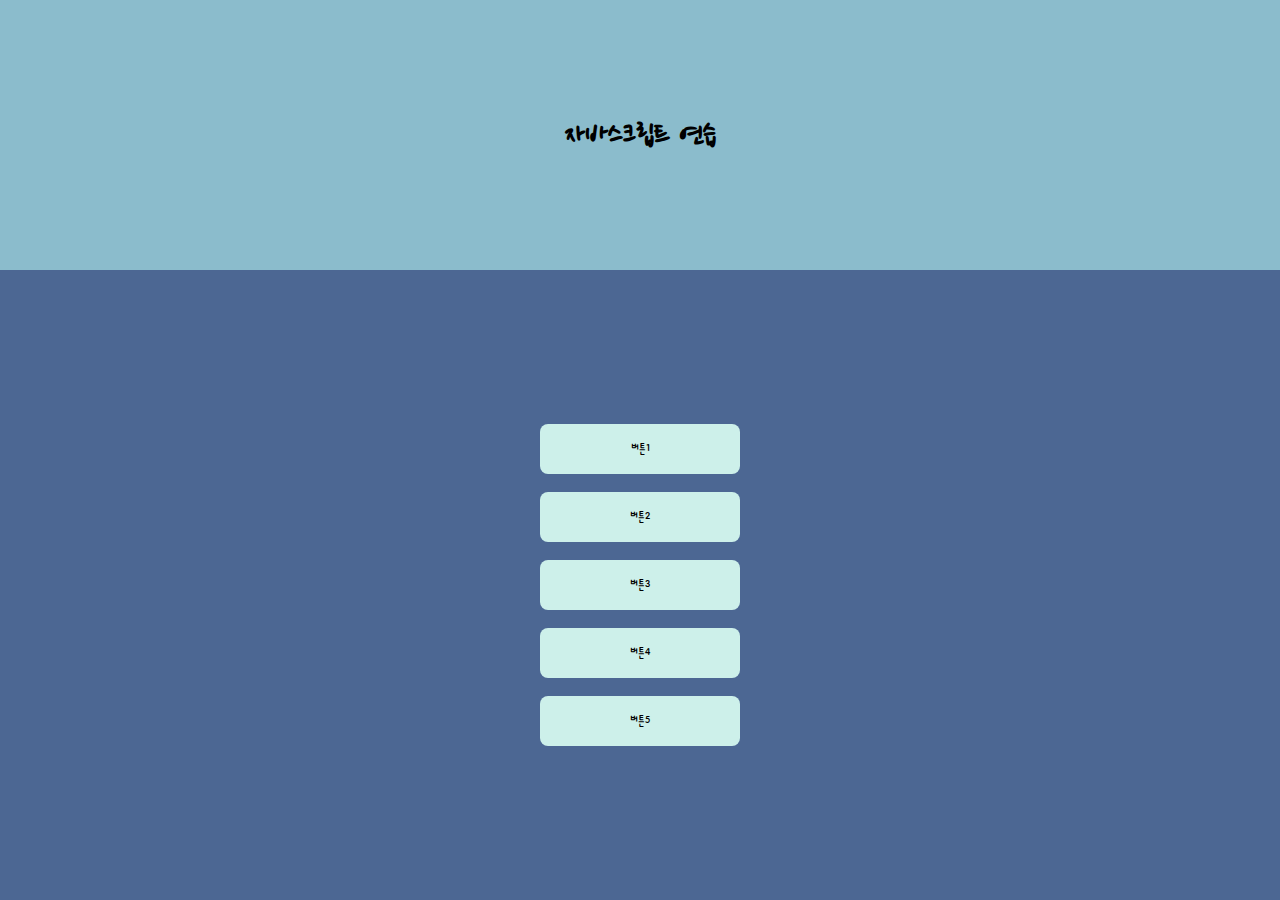
==== 01/index.html @ 58f39bbf "0926" ====
<!DOCTYPE html>
<head>
  <meta charset="UTF-8">
  <meta name="viewport" content="width=device-width, initial-scale=1.0", user-scalable="no">
  <!--웹 폰트 적용-->
  <link rel="preconnect" href="https://fonts.googleapis.com">
  <link rel="preconnect" href="https://fonts.gstatic.com" crossorigin>
  <link href="https://fonts.googleapis.com/css2?family=Dongle:wght@300&family=Nanum+Pen+Script&display=swap" rel="stylesheet">
  <!--css 적용-->
  <link rel="stylesheet" href="./styles/index.css">
  <title>JS PWA</title>
</head>
<body>
  <div id="root">
  <header>
    <h1>자바스크립트 연습</h1>
  </header>
  <main id="content">
    <section id="bt">
     <button class="bt1">버튼1</button>
     <button class="bt1">버튼2</button>
     <button class="bt1">버튼3</button>
     <button class="bt2">버튼4</button>
     <button class="bt2">버튼5</button>
    </section>
  </main>
</div>
</body>
</html>
---- 01/styles/index.css ----
/* 레이아웃 */
* { margin: 0px;
  padding: 0px;
} /*전체는 처음에 asterisk 찍고 중괄호*/

header {
  background-color: #8BBCCC;
  height: 30vh;
  display: flex; /* 일단 이거부터 */
  justify-content: center; /* 좌우 */
  align-items: center; /* 상하 */

}
header > h1 {
  font-family: 'Nanum Pen Script', cursive;
}

main {
  background-color: #4C6793;
  height: 70vh;
  color: #cde5ff;
  display: flex;
  justify-content: center;
  align-items: center;
  top: 0;
  position: sticky; /* 스크롤에 관계없이 잡히는 태그 */
}

main > section {
  display: flex;
  flex-direction: column; /* 섹션 내 내용물을 중간으로 하고 내림 */
  justify-content: center;
  align-items: center;
}

button {
  display: inline-block;
  margin: 1vh; /*높이를 기준으로 1%*/
  width: 50vw; /*일단 인라인블록 디스플레이를 해야 쓸 수 있다.*/
  max-width: 200px;
  height: 20vw;
  max-height: 50px;
  border: none;
  border-radius: 8px;
  background-color: #CDF0EA;
  color: black;
  font-size: 1rem;
  font-family: 'Dongle', sans-serif;
}

button:hover, button:active {
 background-color: #ADDDD0; /*앞은 pc용, 뒤는 모바일용. 마우스를 갖다댔을때의 설정*/
}
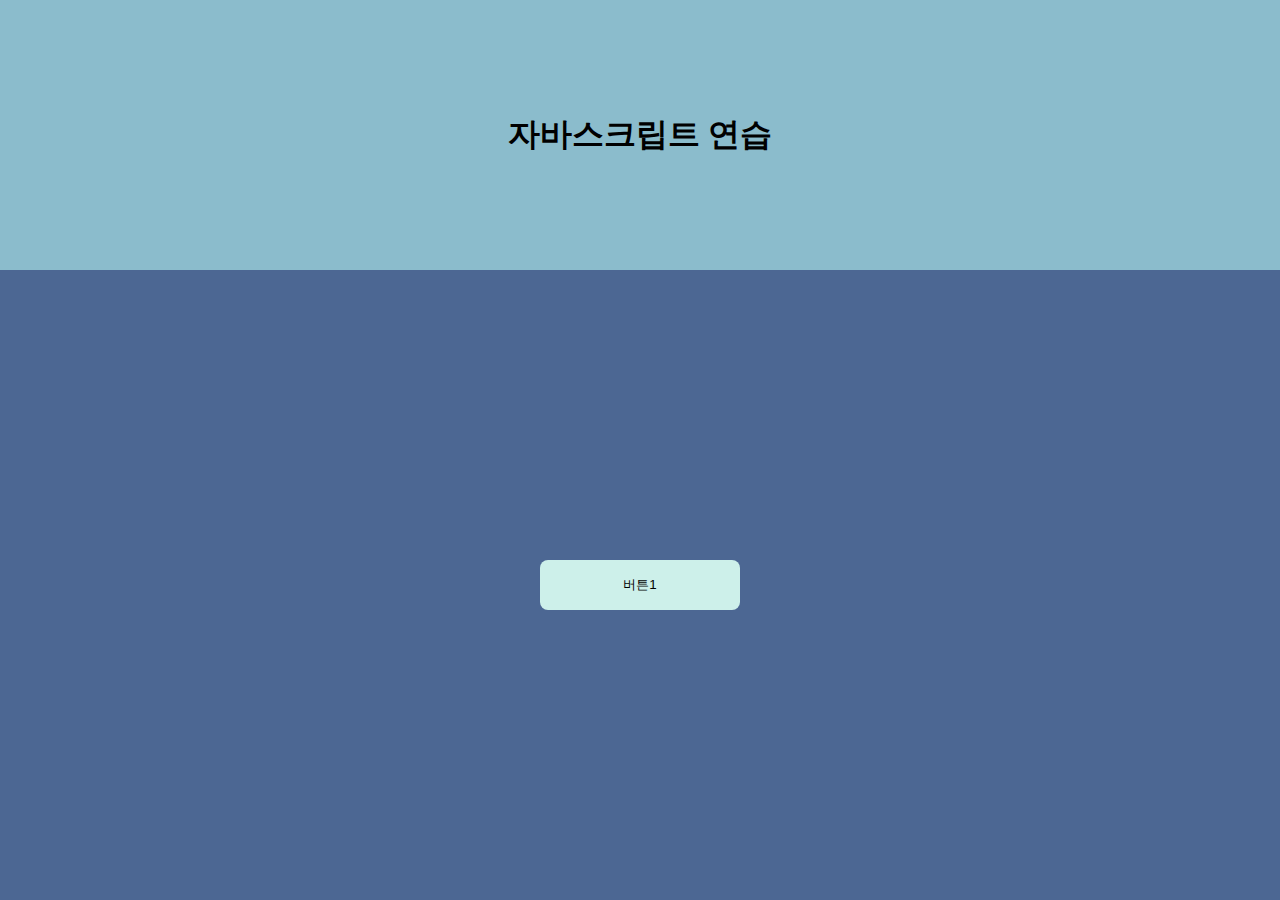
==== commit d5118770: "0926" ====
--- a/01/index.html
+++ b/01/index.html
@@ -2,11 +2,7 @@
 <head>
   <meta charset="UTF-8">
   <meta name="viewport" content="width=device-width, initial-scale=1.0", user-scalable="no">
-  <!--웹 폰트 적용-->
-  <link rel="preconnect" href="https://fonts.googleapis.com">
-  <link rel="preconnect" href="https://fonts.gstatic.com" crossorigin>
-  <link href="https://fonts.googleapis.com/css2?family=Dongle:wght@300&family=Nanum+Pen+Script&display=swap" rel="stylesheet">
-  <!--css 적용-->
+ <!--css 적용-->
   <link rel="stylesheet" href="./styles/index.css">
   <title>JS PWA</title>
 </head>
@@ -18,10 +14,6 @@
   <main id="content">
     <section id="bt">
      <button class="bt1">버튼1</button>
-     <button class="bt1">버튼2</button>
-     <button class="bt1">버튼3</button>
-     <button class="bt2">버튼4</button>
-     <button class="bt2">버튼5</button>
     </section>
   </main>
 </div>
--- a/01/styles/index.css
+++ b/01/styles/index.css
@@ -10,9 +10,6 @@
   justify-content: center; /* 좌우 */
   align-items: center; /* 상하 */
 
-}
-header > h1 {
-  font-family: 'Nanum Pen Script', cursive;
 }
 
 main {
@@ -44,8 +41,6 @@
   border-radius: 8px;
   background-color: #CDF0EA;
   color: black;
-  font-size: 1rem;
-  font-family: 'Dongle', sans-serif;
 }
 
 button:hover, button:active {
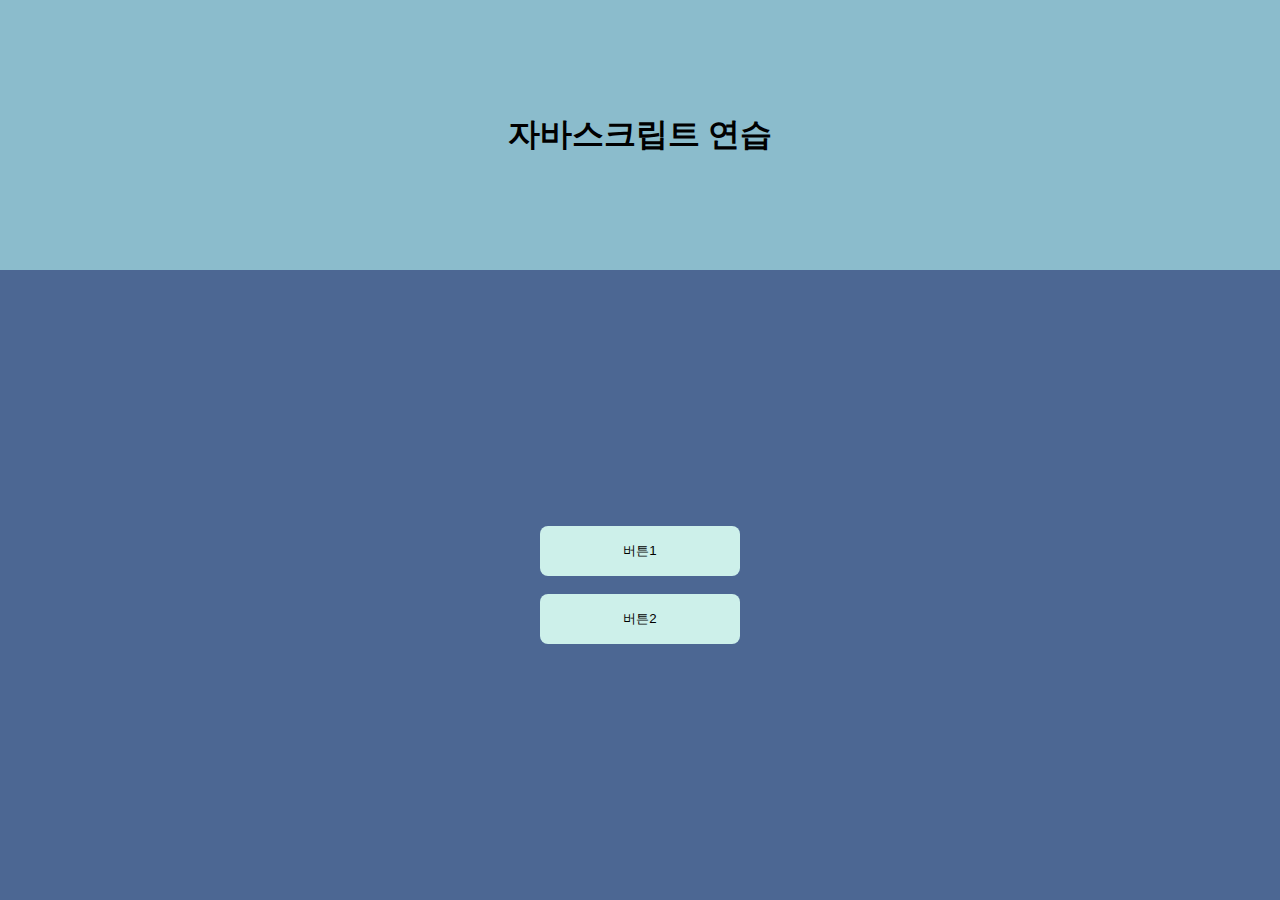
==== commit 7543a7be: "0926" ====
--- a/01/index.html
+++ b/01/index.html
@@ -5,15 +5,25 @@
  <!--css 적용-->
   <link rel="stylesheet" href="./styles/index.css">
   <title>JS PWA</title>
+  <!--내부 자바스크립트-->
+  <!--위치1-->
+  <!-- 외부 자바스크립트 -->
+  <script src="./scripts/index.js"></script>
 </head>
 <body>
   <div id="root">
   <header>
     <h1>자바스크립트 연습</h1>
+  <!-- 여기도 가능함 -->
+  <script>
+    //alert("Hello World!");
+    //console.log("Hello World!");
+  </script>
   </header>
   <main id="content">
     <section id="bt">
-     <button class="bt1">버튼1</button>
+     <button class="bt1" onclick="funPrint(1);">버튼1</button>
+     <button class="bt1" onclick="funPrint(2);">버튼2</button>
     </section>
   </main>
 </div>
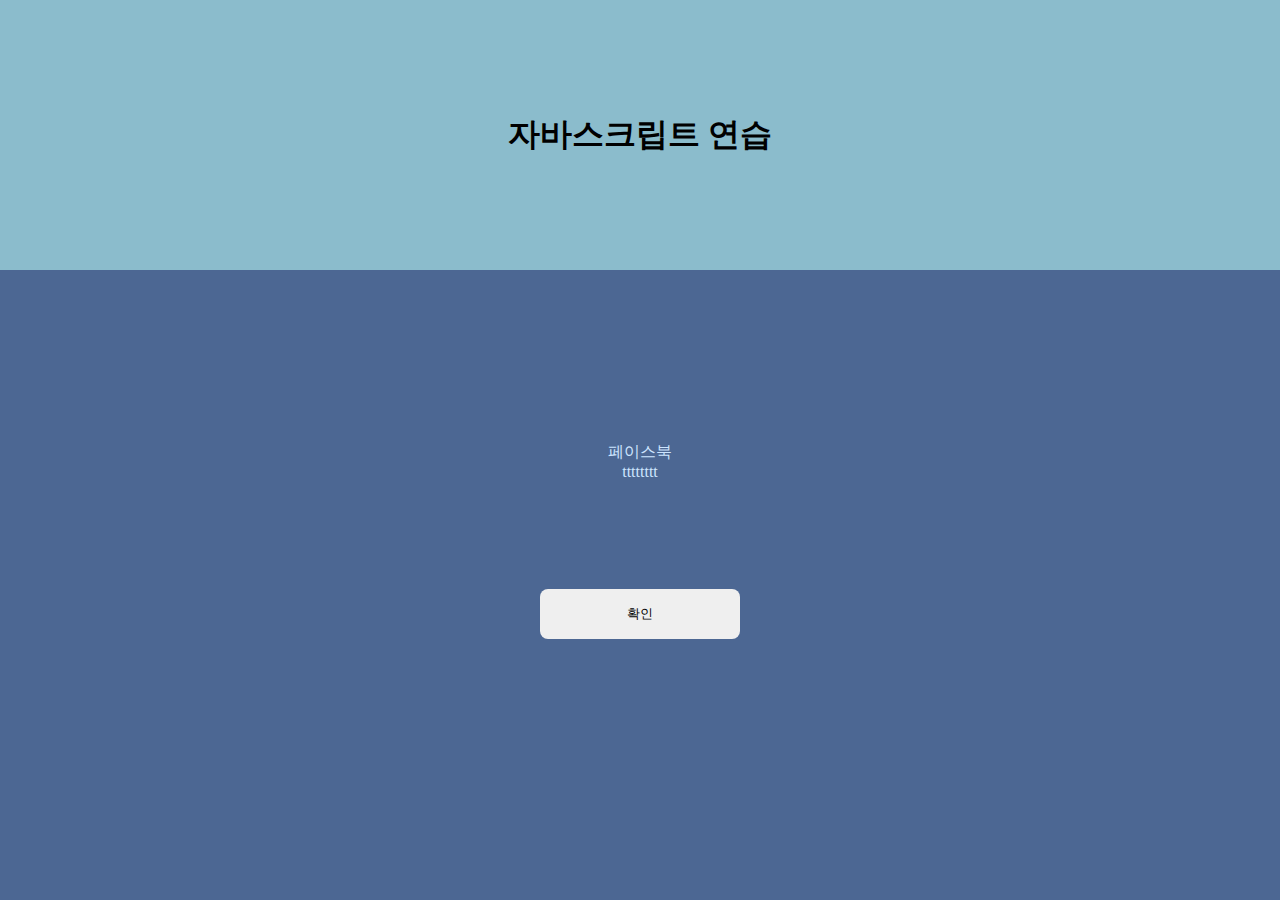
==== commit cd415b9b: "JS. For문을 이용한 주사위 그리기." ====
--- a/01/index.html
+++ b/01/index.html
@@ -8,11 +8,11 @@
   <!--내부 자바스크립트-->
   <!--위치1-->
   <!-- 외부 자바스크립트 -->
-  <script src="./scripts/index.js"></script>
+  <script src="./scripts/dom.js"></script>
 </head>
 <body>
   <div id="root">
-  <header>
+    <header>
     <h1>자바스크립트 연습</h1>
   <!-- 여기도 가능함 -->
   <script>
@@ -20,11 +20,20 @@
     //console.log("Hello World!");
   </script>
   </header>
-  <main id="content">
-    <section id="bt">
-     <button class="bt1" onclick="funPrint(1);">버튼1</button>
-     <button class="bt1" onclick="funPrint(2);">버튼2</button>
-    </section>
+    <main id="content">
+      <section id="msg"> 페이스북
+        <p>tttttttt</p>
+      </section>
+      <!-- <div class="divMsg"></div> -->
+      <!-- <div class="divMsg">div class만 찍어도 만들어지는 버튼</div> -->
+
+      <section id="bt">
+        <button class="bt1" onclick="show3();">확인</button>
+      </section>
+<!--       <section id="formSection"></section>
+        <input type="text" id="text">
+        <input type="text" id="text">
+        <input type="text" id="text"> -->
   </main>
 </div>
 </body>
--- a/01/styles/index.css
+++ b/01/styles/index.css
@@ -19,6 +19,7 @@
   display: flex;
   justify-content: center;
   align-items: center;
+  flex-direction: column;
   top: 0;
   position: sticky; /* 스크롤에 관계없이 잡히는 태그 */
 }
@@ -28,19 +29,26 @@
   flex-direction: column; /* 섹션 내 내용물을 중간으로 하고 내림 */
   justify-content: center;
   align-items: center;
+  margin:1vh;
 }
 
-button {
-  display: inline-block;
-  margin: 1vh; /*높이를 기준으로 1%*/
+/* #msg {
+  display: none;
+} */
+
+button, .divMsg {
+  display: inline-block, flex;
+  margin: 10vh; /*높이를 기준으로 1%*/
   width: 50vw; /*일단 인라인블록 디스플레이를 해야 쓸 수 있다.*/
   max-width: 200px;
   height: 20vw;
   max-height: 50px;
   border: none;
   border-radius: 8px;
-  background-color: #CDF0EA;
+/*   background-color: #CDF0EA; */
   color: black;
+  text-align: center;
+  align-items: center;
 }
 
 button:hover, button:active {
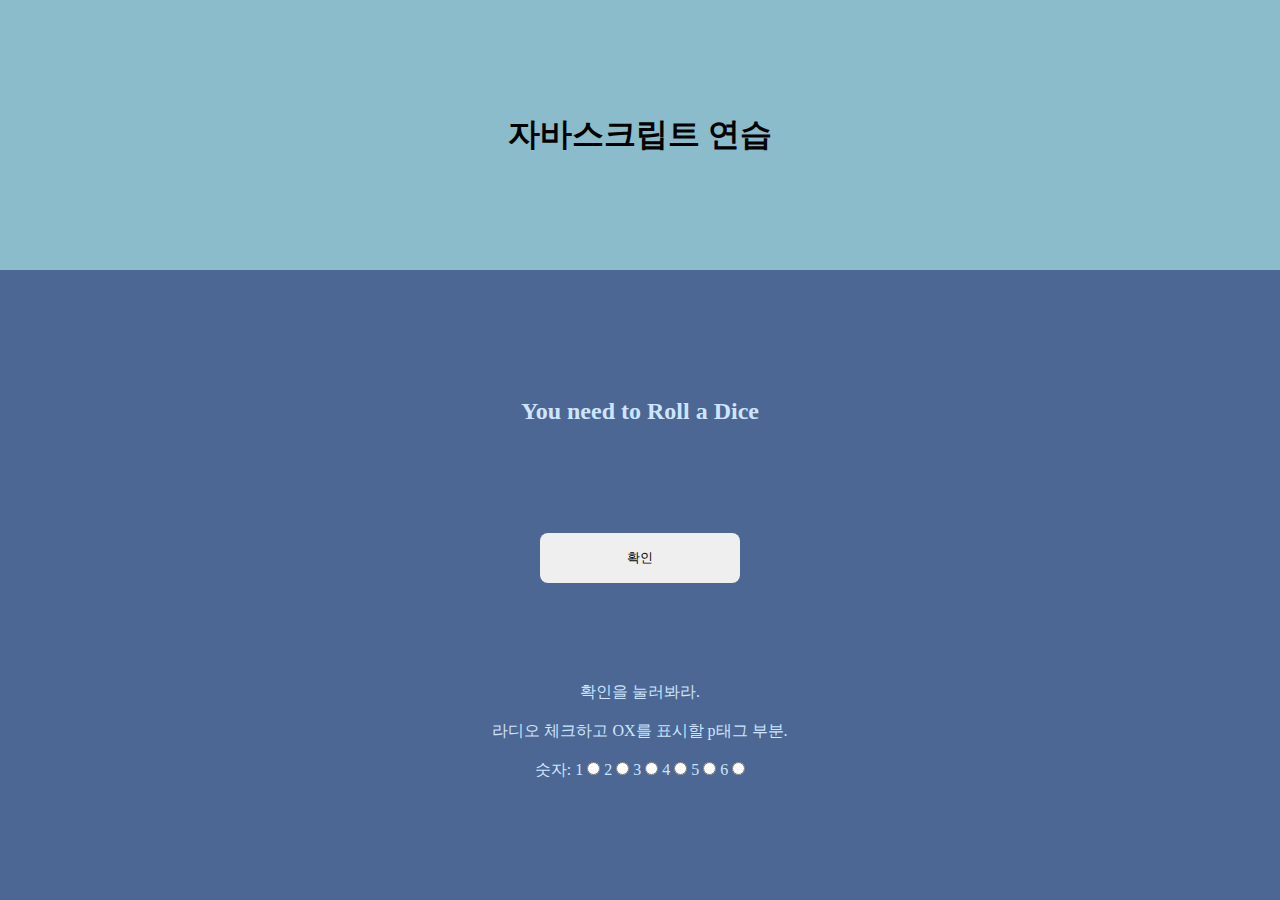
==== commit cd6e2ca1: "form을 만들때는 name과 value를 잘 넣는게 중요하다." ====
--- a/01/index.html
+++ b/01/index.html
@@ -2,39 +2,42 @@
 <head>
   <meta charset="UTF-8">
   <meta name="viewport" content="width=device-width, initial-scale=1.0", user-scalable="no">
- <!--css 적용-->
   <link rel="stylesheet" href="./styles/index.css">
   <title>JS PWA</title>
-  <!--내부 자바스크립트-->
-  <!--위치1-->
-  <!-- 외부 자바스크립트 -->
   <script src="./scripts/dom.js"></script>
 </head>
 <body>
   <div id="root">
     <header>
     <h1>자바스크립트 연습</h1>
-  <!-- 여기도 가능함 -->
-  <script>
-    //alert("Hello World!");
-    //console.log("Hello World!");
-  </script>
   </header>
     <main id="content">
-      <section id="msg"> 페이스북
-        <p>tttttttt</p>
-      </section>
-      <!-- <div class="divMsg"></div> -->
-      <!-- <div class="divMsg">div class만 찍어도 만들어지는 버튼</div> -->
+      <section id="msg"> <h2>You need to Roll a Dice</h2> </section>
 
       <section id="bt">
-        <button class="bt1" onclick="show3();">확인</button>
+        <button class="bt1" onclick="show();">확인</button>
       </section>
-<!--       <section id="formSection"></section>
-        <input type="text" id="text">
-        <input type="text" id="text">
-        <input type="text" id="text"> -->
-  </main>
+      <p id="asdf">확인을 눌러봐라.</p>
+      <br>
+      <p id="ox">라디오 체크하고 OX를 표시할 p태그 부분.</p>
+<br>
+<form method="post" action="/a.html">
+      <p>숫자: <label for="r1">1</label>
+        <input type="radio" id="r1" name="jusawi" value="1">
+        <label for="r2">2</label>
+        <input type="radio" id="r2" name="jusawi" value="2">
+        <label for="r3">3</label>
+        <input type="radio" id="r3" name="jusawi" value="3">
+        <label for="r4">4</label>
+        <input type="radio" id="r4" name="jusawi" value="4">
+        <label for="r5">5</label>
+        <input type="radio" id="r5" name="jusawi" value="5">
+        <label for="r6">6</label>
+        <input type="radio" id="r6" name="jusawi" value="6">
+        <!-- <input type="button" value="확인"> -->
+      </form>
+        <!--양자택일 같은 거는 name이 같아야 한다-->
+</main>
 </div>
 </body>
 </html>